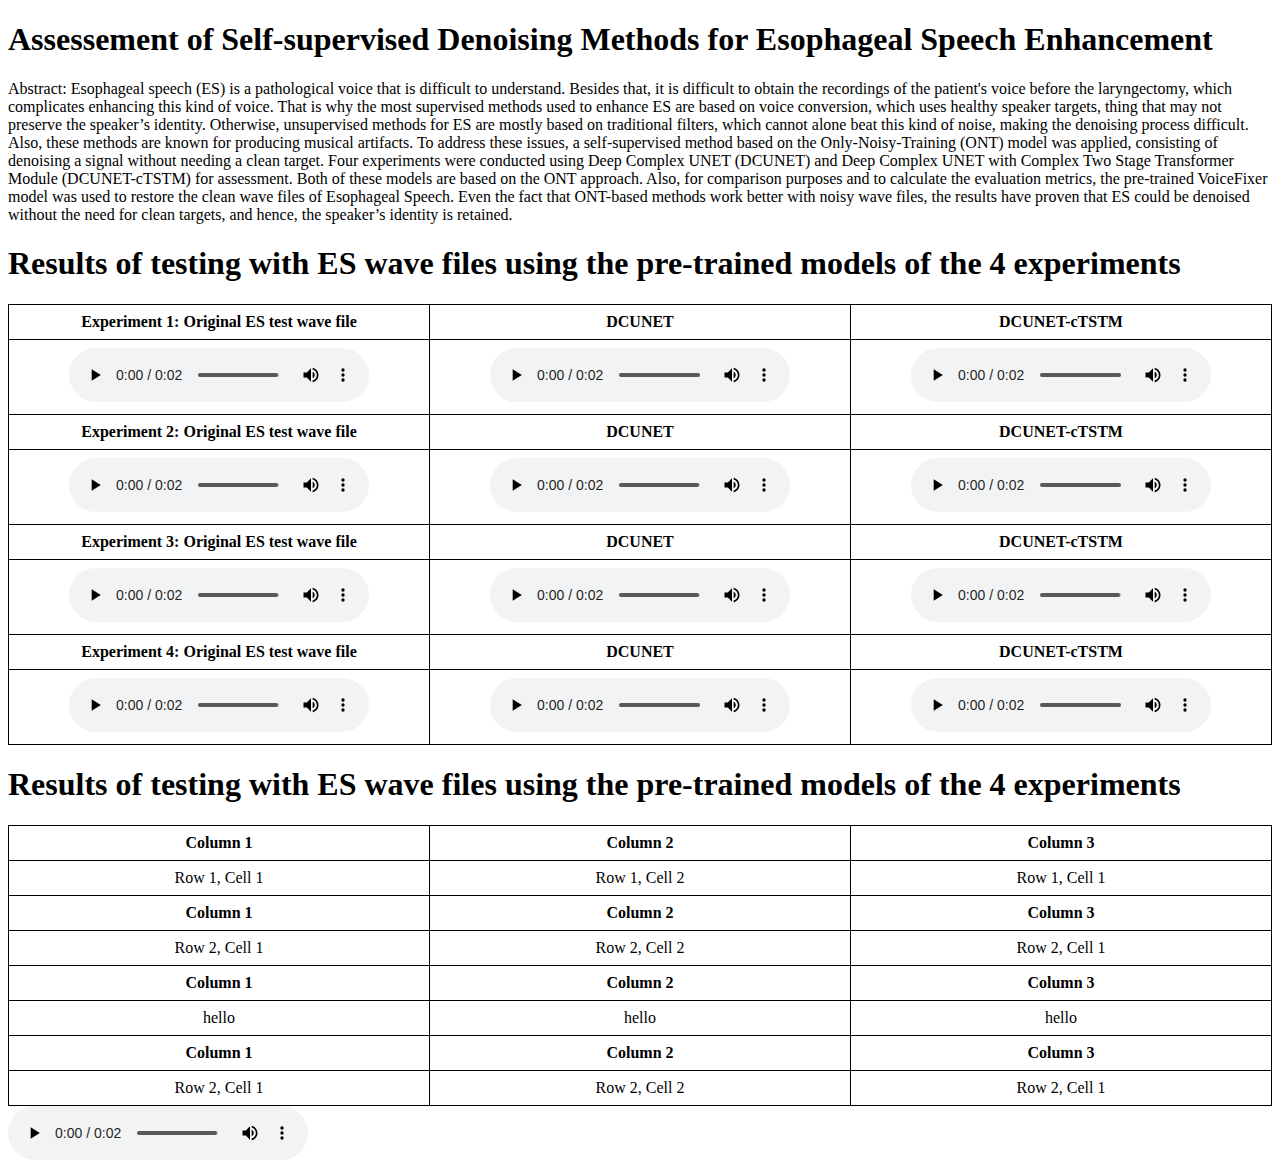
==== index.html @ f3889b7e "Update index.html" ====
<!DOCTYPE html>
<html lang="en">
<head>
    <meta charset="UTF-8">
    <meta name="viewport" content="width=device-width, initial-scale=1.0">
    <title>ES enhancement using DCUNET and DCUNET-cTSTM</title>
    <link rel="stylesheet" href="styles.css">
</head>
<body>
    <h1>Assessement of Self-supervised Denoising Methods for Esophageal Speech Enhancement</h1>
    <p>Abstract: Esophageal speech (ES) is a pathological voice that is difficult to understand. Besides that, it is difficult to obtain the recordings of the patient's voice before the laryngectomy, which complicates enhancing this kind of voice. That is why the most supervised methods used to enhance ES are based on voice conversion, which uses healthy speaker targets, thing that may not preserve the speaker’s identity. Otherwise, unsupervised methods for ES are mostly based on traditional filters, which cannot alone beat this kind of noise, making the denoising process difficult. Also, these methods are known for producing musical artifacts. To address these issues, a self-supervised method based on the Only-Noisy-Training (ONT) model was applied, consisting of denoising a signal without needing a clean target. Four experiments were conducted using Deep Complex UNET (DCUNET) and Deep Complex UNET with Complex Two Stage Transformer Module (DCUNET-cTSTM) for assessment. Both of these models are based on the ONT approach. Also, for comparison purposes and to calculate the evaluation metrics, the pre-trained VoiceFixer model was used to restore the clean wave files of Esophageal Speech. Even the fact that ONT-based methods work better with noisy wave files, the results have proven that ES could be denoised without the need for clean targets, and hence, the speaker’s identity is retained.</p>

    <h1>Results of testing with ES wave files using the pre-trained models of the 4 experiments</h1>

    <table class="styled-table">
        <tr>
            <th>Experiment 1: Original ES test wave file</th>            
            <th>DCUNET</th>
            <th>DCUNET-cTSTM</th>
        </tr>
        <tr>
            <td><audio controls>
        <source src="GM_00241.mp3" type="audio/mpeg">
    </audio></td>
            <td><audio controls>
        <source src="Exp1.mp3" type="audio/mpeg">
    </audio></td>
            <td><audio controls>
        <source src="Exp1C.mp3" type="audio/mpeg">
    </audio></td>
        </tr>
        <tr>
            <th>Experiment 2: Original ES test wave file</th>
            <th>DCUNET</th>
            <th>DCUNET-cTSTM</th>
        </tr>
        <tr>
            <td><audio controls>
        <source src="GM_00241.mp3" type="audio/mpeg">
    </audio></td>
            <td><audio controls>
        <source src="Exp2.mp3" type="audio/mpeg">
    </audio></td>
            <td><audio controls>
        <source src="Exp2C.mp3" type="audio/mpeg">
    </audio></td>
        </tr>
        <tr>
            <th>Experiment 3: Original ES test wave file</th>
            <th>DCUNET</th>
            <th>DCUNET-cTSTM</th>
        </tr>
        <tr>
            <td><audio controls>
        <source src="GM_00241.mp3" type="audio/mpeg">
    </audio></td>
            <td><audio controls>
        <source src="Exp3.mp3" type="audio/mpeg"> 
    </audio></td>
            <td><audio controls>
        <source src="Exp3C.mp3" type="audio/mpeg">
    </audio></td>
        </tr>
        <tr>
            <th>Experiment 4: Original ES test wave file</th>
            <th>DCUNET</th>
            <th>DCUNET-cTSTM</th>
        </tr>
        <tr>
            <td><audio controls>
        <source src="GM_00241.mp3" type="audio/mpeg">
    </audio></td>
            <td><audio controls>
        <source src="Exp4.mp3" type="audio/mpeg">
    </audio></td>
            <td><audio controls>
        <source src="Exp4C.mp3" type="audio/mpeg">
    </audio></td>
        </tr>
    </table>

    <h1>Results of testing with ES wave files using the pre-trained models of the 4 experiments</h1>

    <table class="styled-table">
        <tr>
            <th>Column 1</th>
            <th>Column 2</th>
            <th>Column 3</th>
        </tr>
        <tr>
            <td>Row 1, Cell 1</td>
            <td>Row 1, Cell 2</td>
            <td>Row 1, Cell 1</td>
        </tr>
        <tr>
            <th>Column 1</th>
            <th>Column 2</th>
            <th>Column 3</th>
        </tr>
        <tr>
            <td>Row 2, Cell 1</td>
            <td>Row 2, Cell 2</td>
            <td>Row 2, Cell 1</td>
        </tr>
        <tr>
            <th>Column 1</th>
            <th>Column 2</th>
            <th>Column 3</th>
        </tr>
        <tr>
            <td>hello</td>
            <td>hello</td>
            <td>hello</td>
        </tr>
        <tr>
            <th>Column 1</th>
            <th>Column 2</th>
            <th>Column 3</th>
        </tr>
        <tr>
            <td>Row 2, Cell 1</td>
            <td>Row 2, Cell 2</td>
            <td>Row 2, Cell 1</td>
        </tr>
    </table>

    <!-- <a href="GM_00001.wav.wav?raw=true" class="audio-link">Listen to Audio</a> -->
    <audio controls>
        <source src="GM_00001.wav.mp3" type="audio/mpeg">
    </audio>
</body>
</html>
---- styles.css ----
.styled-table {
    width: 100%;
    border-collapse: collapse;
}

.styled-table th, .styled-table td {
    border: 1px solid black;
    padding: 8px;
    text-align: center;
}

.audio-link {
    display: block;
    margin-top: 20px;
    font-size: 16px;
    color: blue;
    text-decoration: none;
}

.audio-link:hover {
    color: darkblue;
}
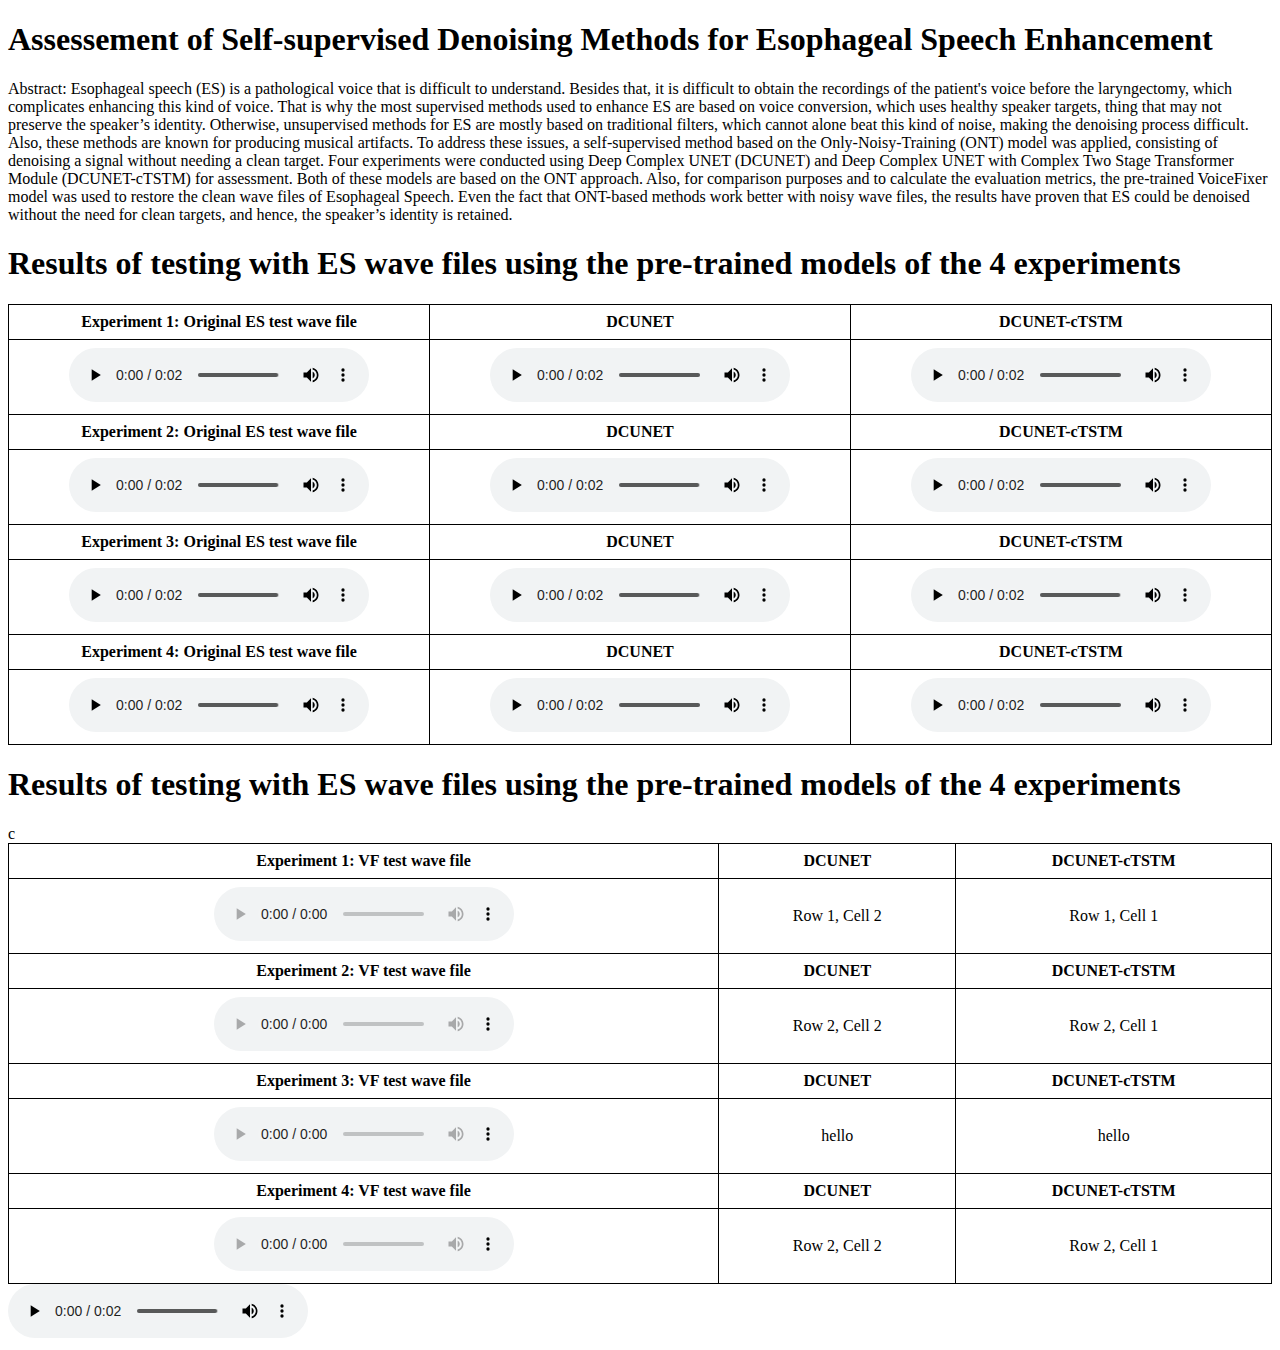
==== commit 15b99e59: "Update index.html" ====
--- a/index.html
+++ b/index.html
@@ -83,42 +83,50 @@
 
     <table class="styled-table">
         <tr>
-            <th>Column 1</th>
-            <th>Column 2</th>
-            <th>Column 3</th>
+            <th>Experiment 1: VF test wave file</th>
+            <th>DCUNET</th>
+            <th>DCUNET-cTSTM</th>
         </tr>
-        <tr>
-            <td>Row 1, Cell 1</td>
+        <tr>c
+            <td><audio controls>
+        <source src="VF_GM_00241.mp3" type="audio/mpeg">
+    </audio></td>
             <td>Row 1, Cell 2</td>
             <td>Row 1, Cell 1</td>
         </tr>
         <tr>
-            <th>Column 1</th>
-            <th>Column 2</th>
-            <th>Column 3</th>
+            <th>Experiment 2: VF test wave file</th>
+            <th>DCUNET</th>
+            <th>DCUNET-cTSTM</th>
         </tr>
         <tr>
-            <td>Row 2, Cell 1</td>
+            <td><audio controls>
+        <source src="VF_GM_00241.mp3" type="audio/mpeg">
+    </audio></td>
             <td>Row 2, Cell 2</td>
             <td>Row 2, Cell 1</td>
         </tr>
         <tr>
-            <th>Column 1</th>
-            <th>Column 2</th>
-            <th>Column 3</th>
+            <th>Experiment 3: VF test wave file</th>
+            <th>DCUNET</th>
+            <th>DCUNET-cTSTM</th>
         </tr>
         <tr>
-            <td>hello</td>
+            <td><audio controls>
+        <source src="VF_GM_00241.mp3" type="audio/mpeg">
+    </audio></td>
             <td>hello</td>
             <td>hello</td>
         </tr>
         <tr>
-            <th>Column 1</th>
-            <th>Column 2</th>
-            <th>Column 3</th>
+            <th>Experiment 4: VF test wave file</th>
+            <th>DCUNET</th>
+            <th>DCUNET-cTSTM</th>
         </tr>
         <tr>
-            <td>Row 2, Cell 1</td>
+            <td><audio controls>
+        <source src="VF_GM_00241.mp3" type="audio/mpeg">
+    </audio></td>
             <td>Row 2, Cell 2</td>
             <td>Row 2, Cell 1</td>
         </tr>
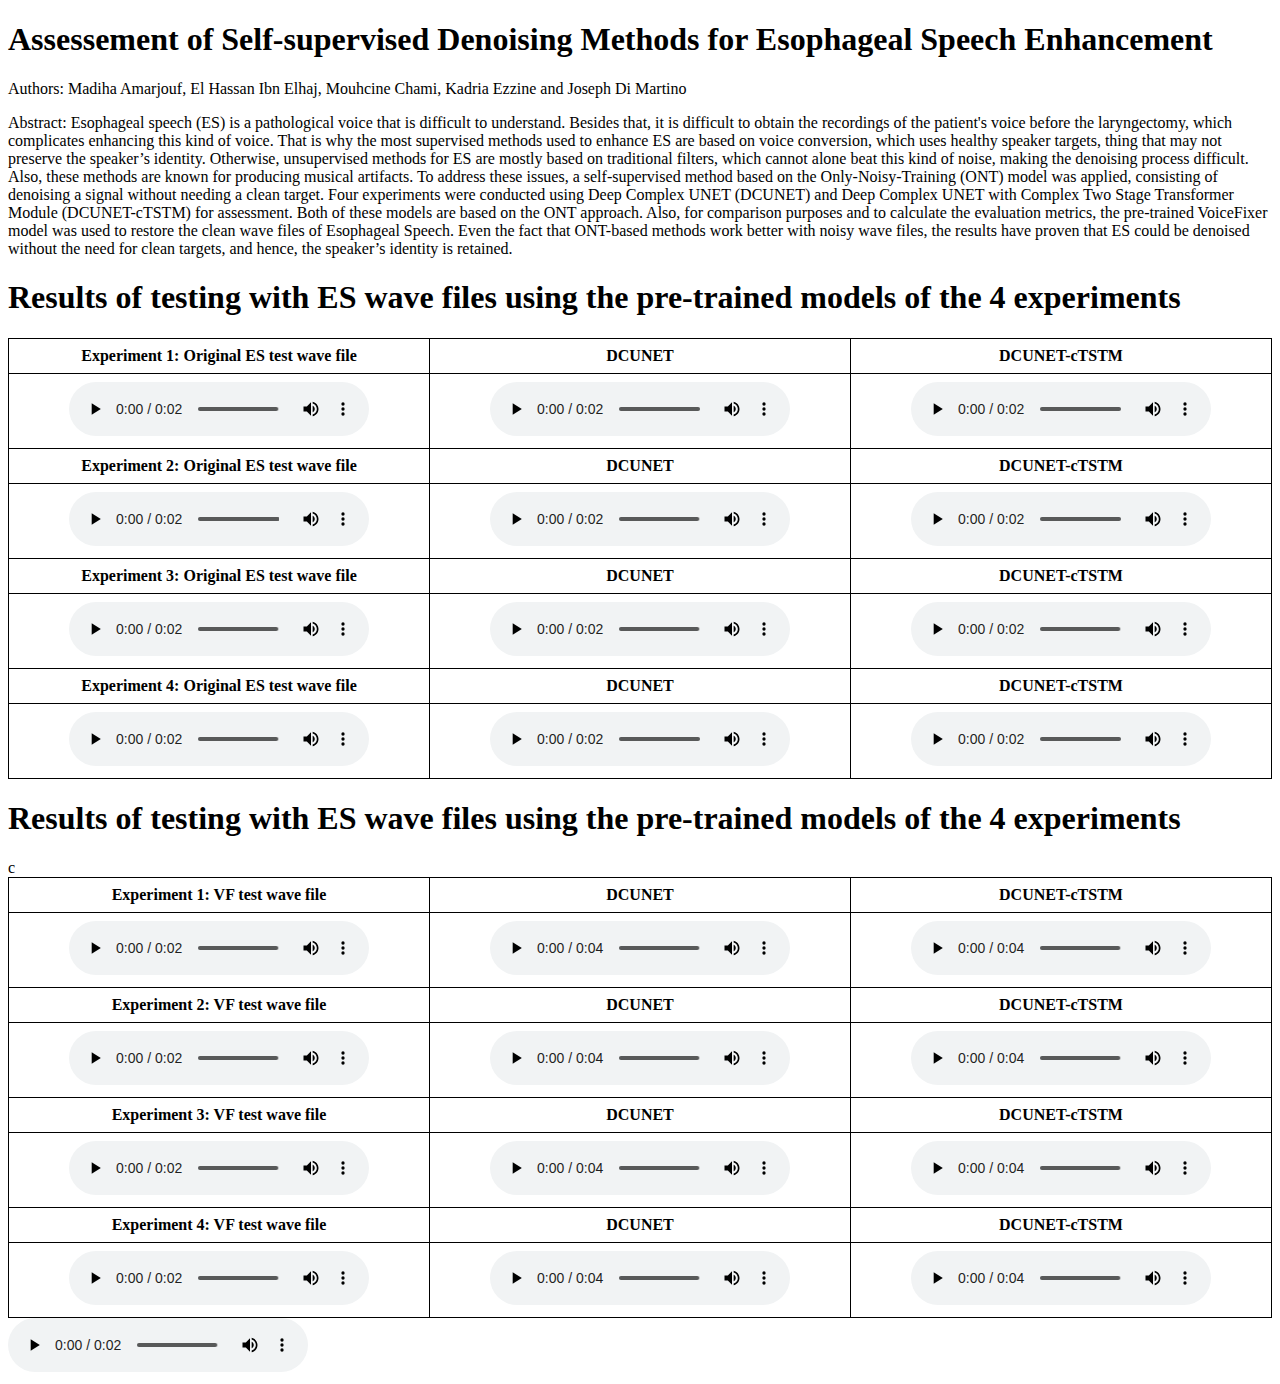
==== commit 9d3f334f: "Update index.html" ====
--- a/index.html
+++ b/index.html
@@ -8,6 +8,7 @@
 </head>
 <body>
     <h1>Assessement of Self-supervised Denoising Methods for Esophageal Speech Enhancement</h1>
+    <p> Authors: Madiha Amarjouf, El Hassan Ibn Elhaj, Mouhcine Chami, Kadria Ezzine and Joseph Di Martino</p>
     <p>Abstract: Esophageal speech (ES) is a pathological voice that is difficult to understand. Besides that, it is difficult to obtain the recordings of the patient's voice before the laryngectomy, which complicates enhancing this kind of voice. That is why the most supervised methods used to enhance ES are based on voice conversion, which uses healthy speaker targets, thing that may not preserve the speaker’s identity. Otherwise, unsupervised methods for ES are mostly based on traditional filters, which cannot alone beat this kind of noise, making the denoising process difficult. Also, these methods are known for producing musical artifacts. To address these issues, a self-supervised method based on the Only-Noisy-Training (ONT) model was applied, consisting of denoising a signal without needing a clean target. Four experiments were conducted using Deep Complex UNET (DCUNET) and Deep Complex UNET with Complex Two Stage Transformer Module (DCUNET-cTSTM) for assessment. Both of these models are based on the ONT approach. Also, for comparison purposes and to calculate the evaluation metrics, the pre-trained VoiceFixer model was used to restore the clean wave files of Esophageal Speech. Even the fact that ONT-based methods work better with noisy wave files, the results have proven that ES could be denoised without the need for clean targets, and hence, the speaker’s identity is retained.</p>
 
     <h1>Results of testing with ES wave files using the pre-trained models of the 4 experiments</h1>
@@ -91,8 +92,12 @@
             <td><audio controls>
         <source src="VF_GM_00241.mp3" type="audio/mpeg">
     </audio></td>
-            <td>Row 1, Cell 2</td>
-            <td>Row 1, Cell 1</td>
+            <td><audio controls>
+        <source src="VF_Exp1.mp3" type="audio/mpeg">
+    </audio></td>
+            <td><audio controls>
+        <source src="VF_Exp1C.mp3" type="audio/mpeg">
+    </audio></td>
         </tr>
         <tr>
             <th>Experiment 2: VF test wave file</th>
@@ -103,8 +108,12 @@
             <td><audio controls>
         <source src="VF_GM_00241.mp3" type="audio/mpeg">
     </audio></td>
-            <td>Row 2, Cell 2</td>
-            <td>Row 2, Cell 1</td>
+            <td><audio controls>
+        <source src="VF_Exp2.mp3" type="audio/mpeg">
+    </audio></td>
+            <td><audio controls>
+        <source src="VF_Exp2C.mp3" type="audio/mpeg">
+    </audio></td>
         </tr>
         <tr>
             <th>Experiment 3: VF test wave file</th>
@@ -115,8 +124,12 @@
             <td><audio controls>
         <source src="VF_GM_00241.mp3" type="audio/mpeg">
     </audio></td>
-            <td>hello</td>
-            <td>hello</td>
+            <td><audio controls>
+        <source src="VF_Exp3.mp3" type="audio/mpeg">
+    </audio></td>
+            <td><audio controls>
+        <source src="VF_Exp3C.mp3" type="audio/mpeg">
+    </audio></td>
         </tr>
         <tr>
             <th>Experiment 4: VF test wave file</th>
@@ -127,8 +140,12 @@
             <td><audio controls>
         <source src="VF_GM_00241.mp3" type="audio/mpeg">
     </audio></td>
-            <td>Row 2, Cell 2</td>
-            <td>Row 2, Cell 1</td>
+            <td><audio controls>
+        <source src="VF_Exp4.mp3" type="audio/mpeg">
+    </audio></td>
+            <td><audio controls>
+        <source src="VF_Exp4C.mp3" type="audio/mpeg">
+    </audio></td>
         </tr>
     </table>
 
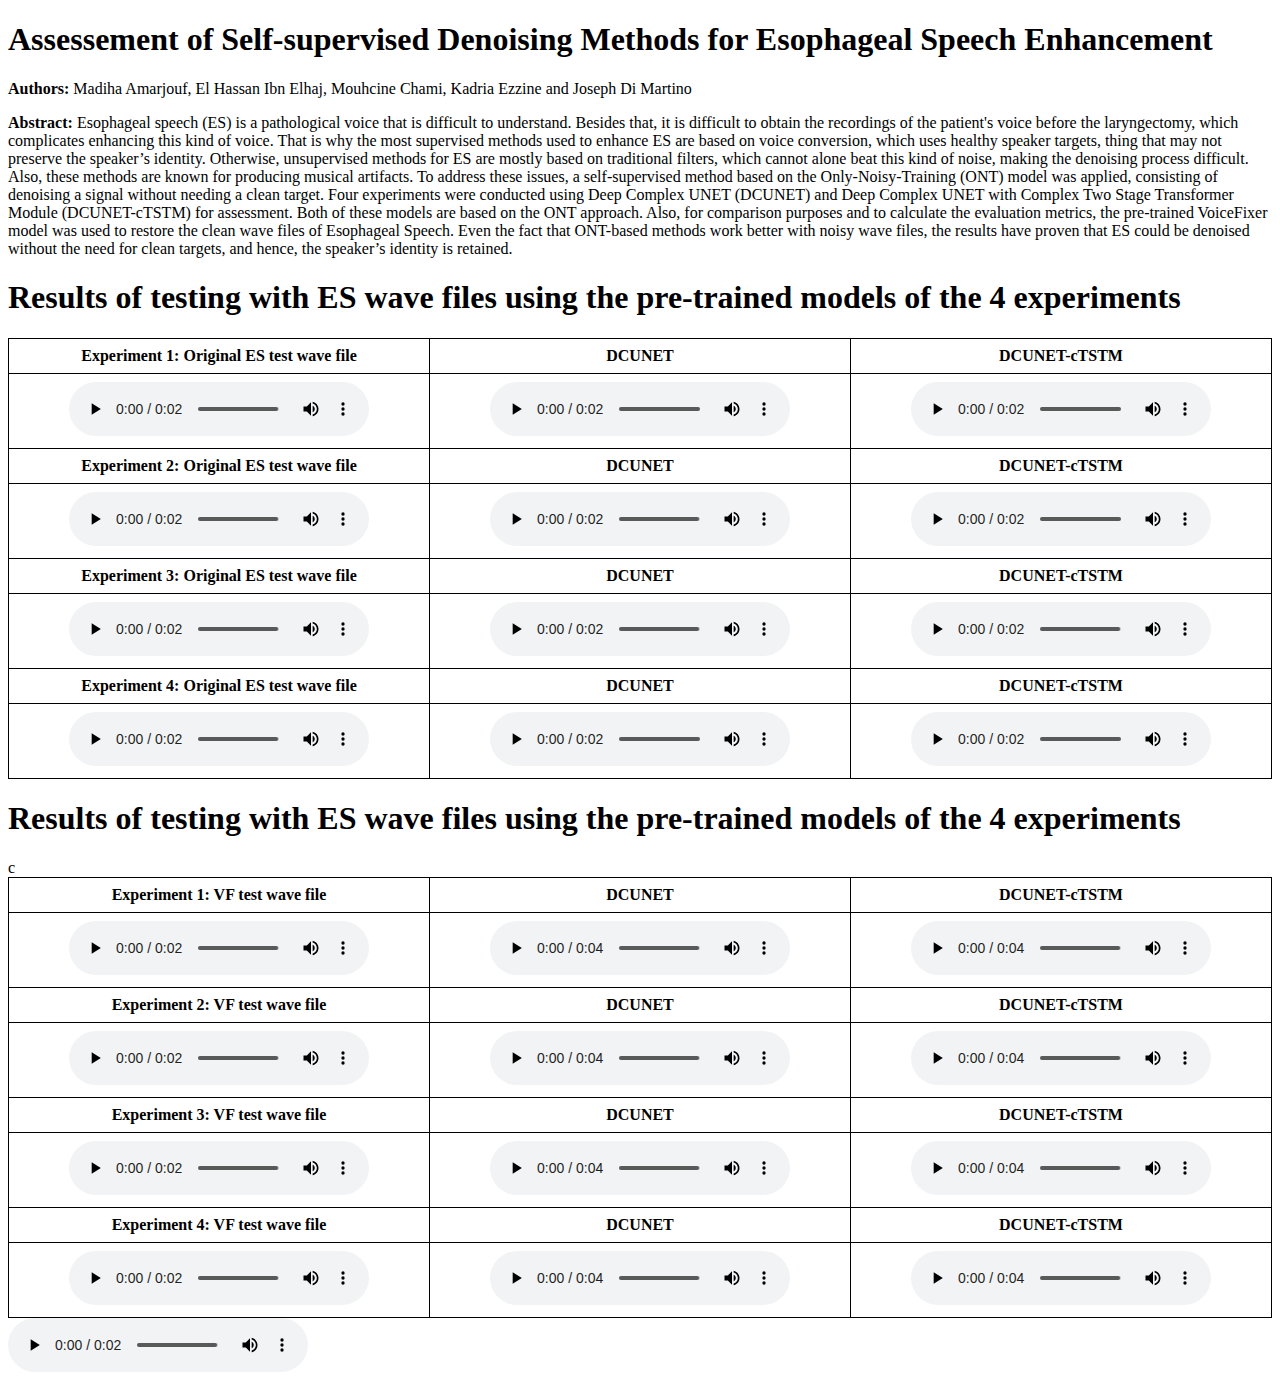
==== commit 79b3fa07: "Update index.html" ====
--- a/index.html
+++ b/index.html
@@ -8,8 +8,8 @@
 </head>
 <body>
     <h1>Assessement of Self-supervised Denoising Methods for Esophageal Speech Enhancement</h1>
-    <p> Authors: Madiha Amarjouf, El Hassan Ibn Elhaj, Mouhcine Chami, Kadria Ezzine and Joseph Di Martino</p>
-    <p>Abstract: Esophageal speech (ES) is a pathological voice that is difficult to understand. Besides that, it is difficult to obtain the recordings of the patient's voice before the laryngectomy, which complicates enhancing this kind of voice. That is why the most supervised methods used to enhance ES are based on voice conversion, which uses healthy speaker targets, thing that may not preserve the speaker’s identity. Otherwise, unsupervised methods for ES are mostly based on traditional filters, which cannot alone beat this kind of noise, making the denoising process difficult. Also, these methods are known for producing musical artifacts. To address these issues, a self-supervised method based on the Only-Noisy-Training (ONT) model was applied, consisting of denoising a signal without needing a clean target. Four experiments were conducted using Deep Complex UNET (DCUNET) and Deep Complex UNET with Complex Two Stage Transformer Module (DCUNET-cTSTM) for assessment. Both of these models are based on the ONT approach. Also, for comparison purposes and to calculate the evaluation metrics, the pre-trained VoiceFixer model was used to restore the clean wave files of Esophageal Speech. Even the fact that ONT-based methods work better with noisy wave files, the results have proven that ES could be denoised without the need for clean targets, and hence, the speaker’s identity is retained.</p>
+    <p><b>Authors:</b> Madiha Amarjouf, El Hassan Ibn Elhaj, Mouhcine Chami, Kadria Ezzine and Joseph Di Martino</p>
+    <p><b>Abstract:</b> Esophageal speech (ES) is a pathological voice that is difficult to understand. Besides that, it is difficult to obtain the recordings of the patient's voice before the laryngectomy, which complicates enhancing this kind of voice. That is why the most supervised methods used to enhance ES are based on voice conversion, which uses healthy speaker targets, thing that may not preserve the speaker’s identity. Otherwise, unsupervised methods for ES are mostly based on traditional filters, which cannot alone beat this kind of noise, making the denoising process difficult. Also, these methods are known for producing musical artifacts. To address these issues, a self-supervised method based on the Only-Noisy-Training (ONT) model was applied, consisting of denoising a signal without needing a clean target. Four experiments were conducted using Deep Complex UNET (DCUNET) and Deep Complex UNET with Complex Two Stage Transformer Module (DCUNET-cTSTM) for assessment. Both of these models are based on the ONT approach. Also, for comparison purposes and to calculate the evaluation metrics, the pre-trained VoiceFixer model was used to restore the clean wave files of Esophageal Speech. Even the fact that ONT-based methods work better with noisy wave files, the results have proven that ES could be denoised without the need for clean targets, and hence, the speaker’s identity is retained.</p>
 
     <h1>Results of testing with ES wave files using the pre-trained models of the 4 experiments</h1>
 
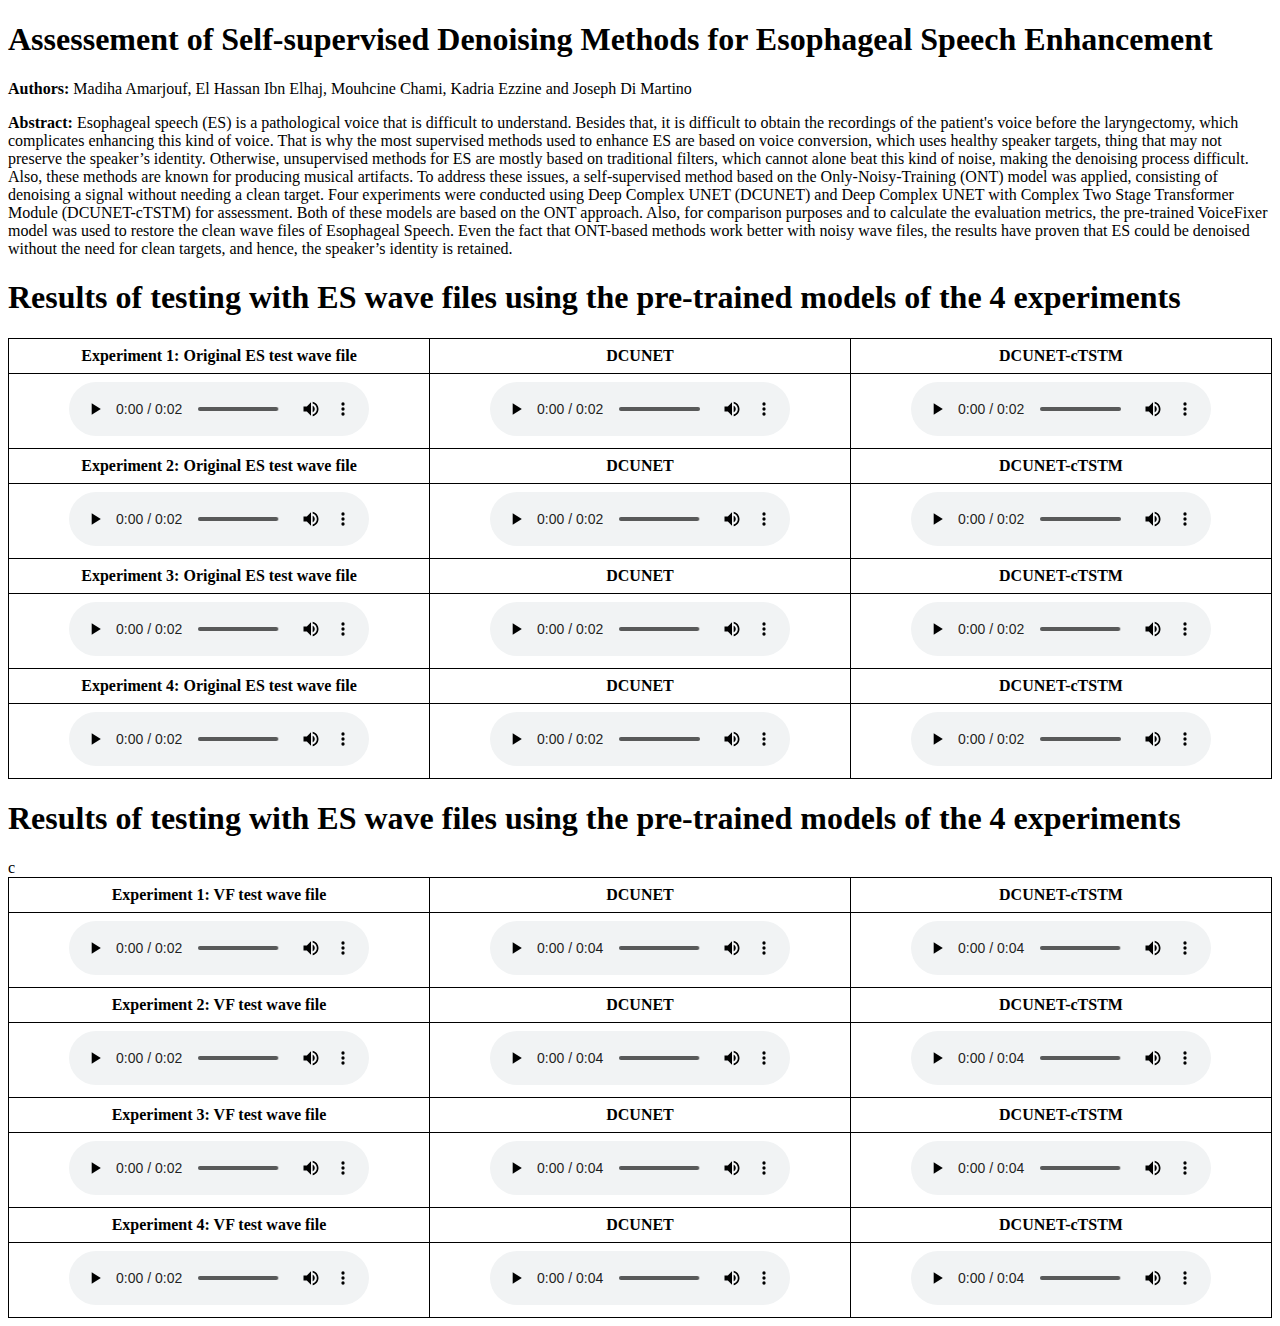
==== commit 32765b51: "Update index.html" ====
--- a/index.html
+++ b/index.html
@@ -149,10 +149,6 @@
         </tr>
     </table>
 
-    <!-- <a href="GM_00001.wav.wav?raw=true" class="audio-link">Listen to Audio</a> -->
-    <audio controls>
-        <source src="GM_00001.wav.mp3" type="audio/mpeg">
-    </audio>
 </body>
 </html>
 
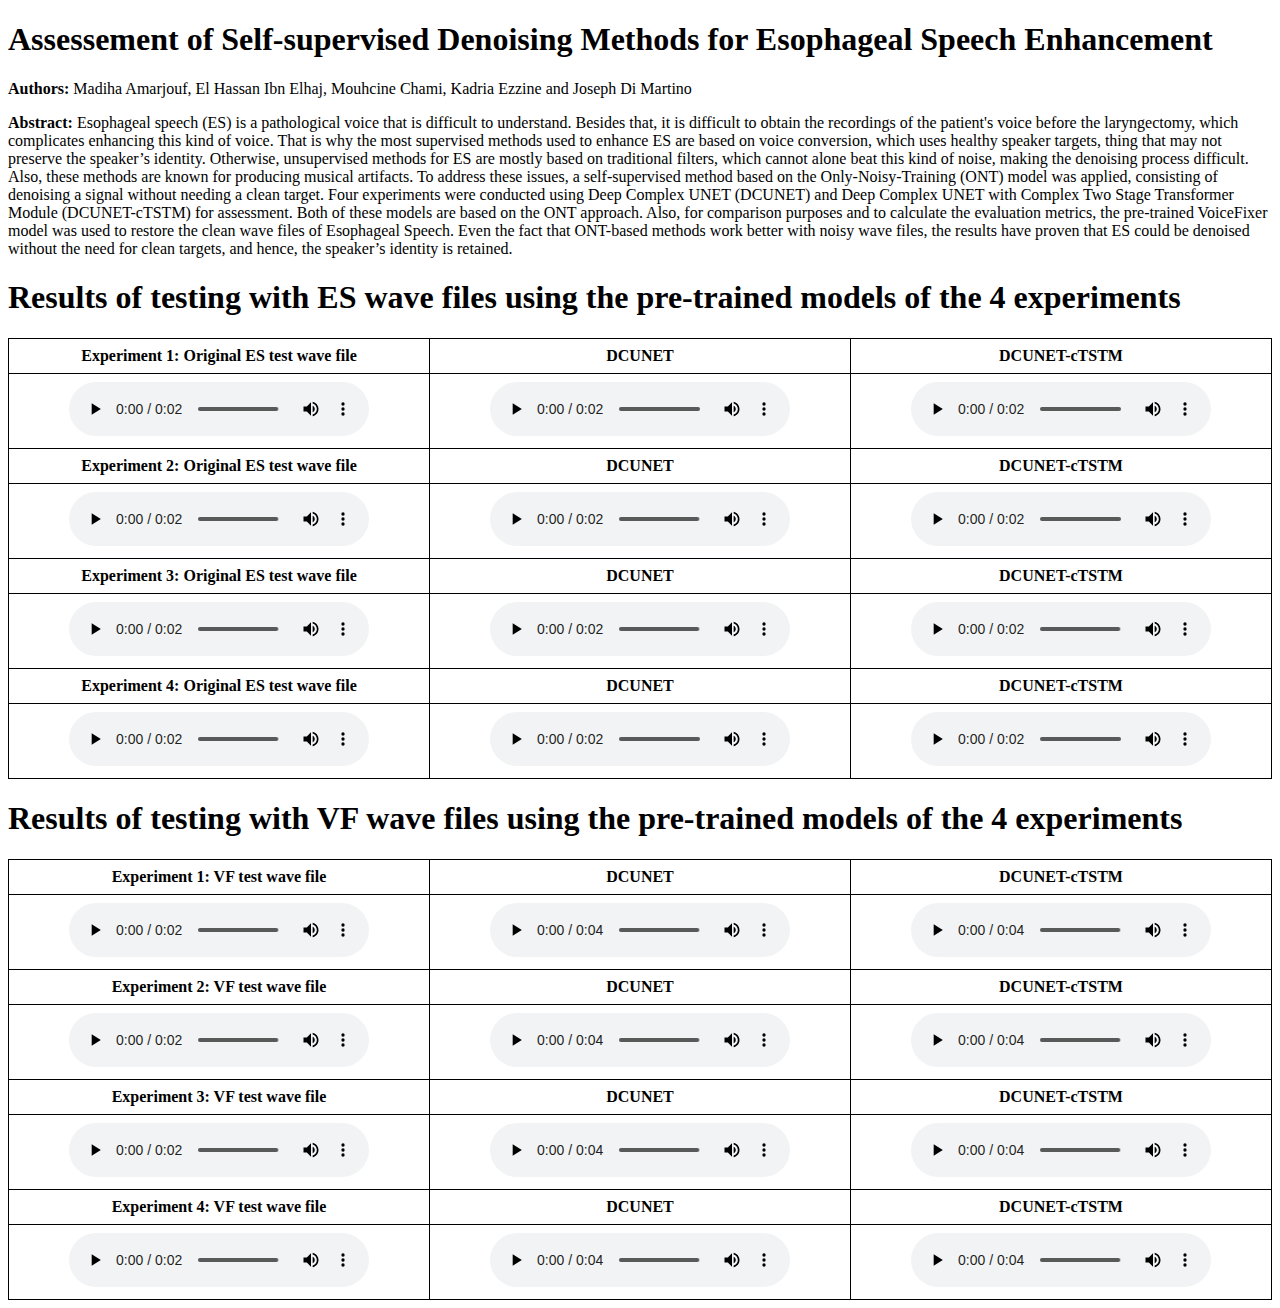
==== commit c82136c0: "Update index.html" ====
--- a/index.html
+++ b/index.html
@@ -80,7 +80,7 @@
         </tr>
     </table>
 
-    <h1>Results of testing with ES wave files using the pre-trained models of the 4 experiments</h1>
+    <h1>Results of testing with VF wave files using the pre-trained models of the 4 experiments</h1>
 
     <table class="styled-table">
         <tr>
@@ -88,7 +88,7 @@
             <th>DCUNET</th>
             <th>DCUNET-cTSTM</th>
         </tr>
-        <tr>c
+        <tr>
             <td><audio controls>
         <source src="VF_GM_00241.mp3" type="audio/mpeg">
     </audio></td>
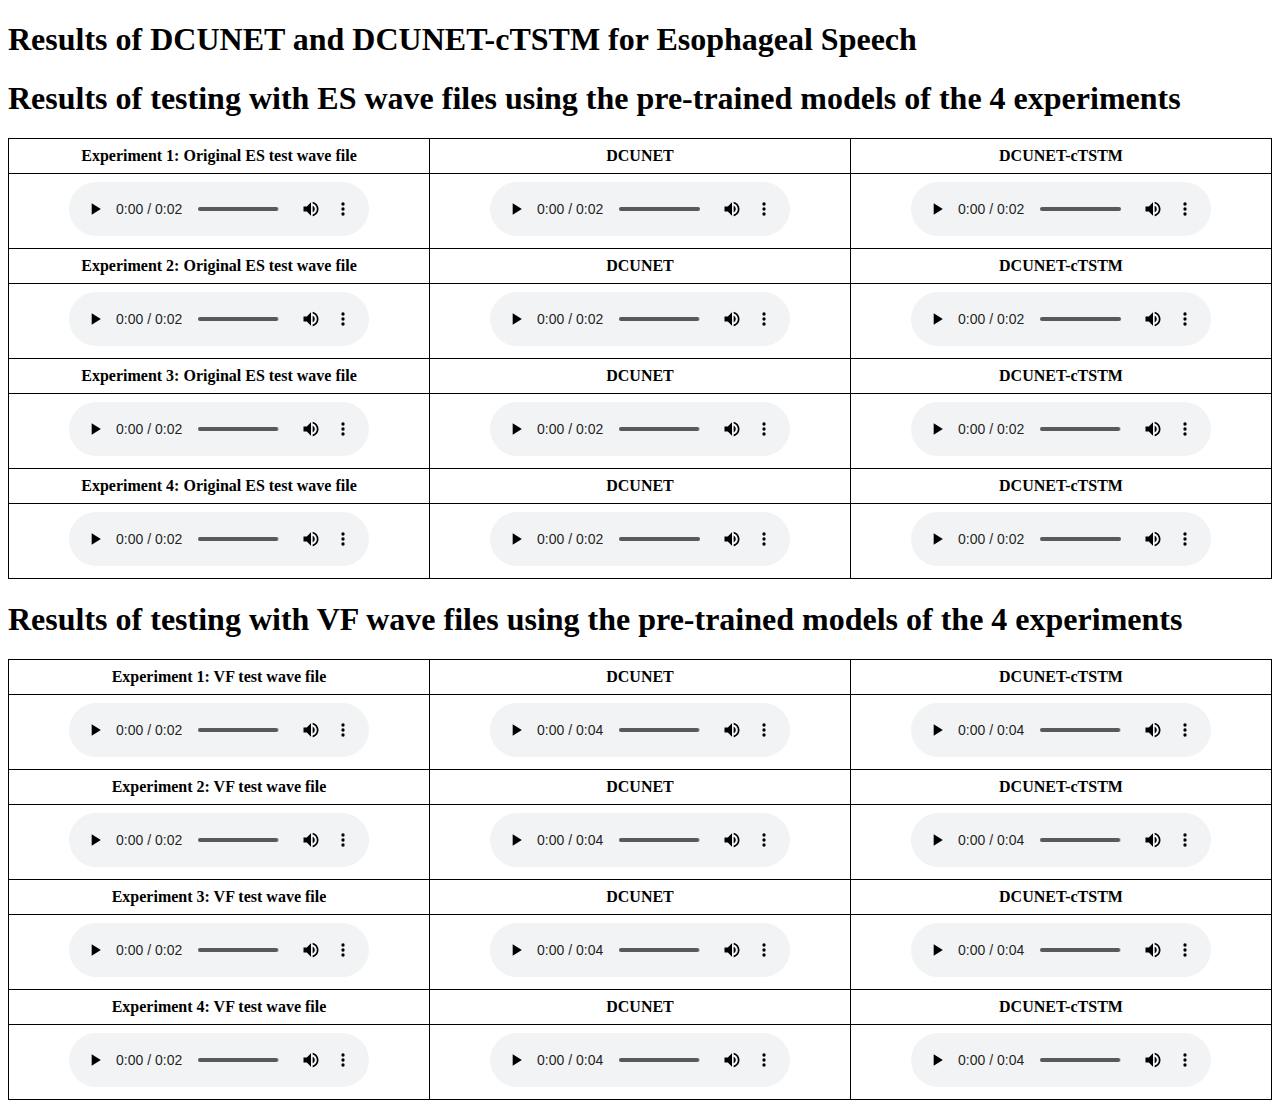
==== commit 92950f6e: "Update index.html" ====
--- a/index.html
+++ b/index.html
@@ -7,9 +7,10 @@
     <link rel="stylesheet" href="styles.css">
 </head>
 <body>
-    <h1>Assessement of Self-supervised Denoising Methods for Esophageal Speech Enhancement</h1>
-    <p><b>Authors:</b> Madiha Amarjouf, El Hassan Ibn Elhaj, Mouhcine Chami, Kadria Ezzine and Joseph Di Martino</p>
-    <p><b>Abstract:</b> Esophageal speech (ES) is a pathological voice that is difficult to understand. Besides that, it is difficult to obtain the recordings of the patient's voice before the laryngectomy, which complicates enhancing this kind of voice. That is why the most supervised methods used to enhance ES are based on voice conversion, which uses healthy speaker targets, thing that may not preserve the speaker’s identity. Otherwise, unsupervised methods for ES are mostly based on traditional filters, which cannot alone beat this kind of noise, making the denoising process difficult. Also, these methods are known for producing musical artifacts. To address these issues, a self-supervised method based on the Only-Noisy-Training (ONT) model was applied, consisting of denoising a signal without needing a clean target. Four experiments were conducted using Deep Complex UNET (DCUNET) and Deep Complex UNET with Complex Two Stage Transformer Module (DCUNET-cTSTM) for assessment. Both of these models are based on the ONT approach. Also, for comparison purposes and to calculate the evaluation metrics, the pre-trained VoiceFixer model was used to restore the clean wave files of Esophageal Speech. Even the fact that ONT-based methods work better with noisy wave files, the results have proven that ES could be denoised without the need for clean targets, and hence, the speaker’s identity is retained.</p>
+    <!---------<h1>Assessement of Self-supervised Denoising Methods for Esophageal Speech Enhancement</h1>---------->
+    <h1>Results of DCUNET and DCUNET-cTSTM for Esophageal Speech</h1>
+    <!---------<p><b>Authors:</b> Madiha Amarjouf, El Hassan Ibn Elhaj, Mouhcine Chami, Kadria Ezzine and Joseph Di Martino</p>----------->
+    <!---------<p><b>Abstract:</b> Esophageal speech (ES) is a pathological voice that is difficult to understand. Besides that, it is difficult to obtain the recordings of the patient's voice before the laryngectomy, which complicates enhancing this kind of voice. That is why the most supervised methods used to enhance ES are based on voice conversion, which uses healthy speaker targets, thing that may not preserve the speaker’s identity. Otherwise, unsupervised methods for ES are mostly based on traditional filters, which cannot alone beat this kind of noise, making the denoising process difficult. Also, these methods are known for producing musical artifacts. To address these issues, a self-supervised method based on the Only-Noisy-Training (ONT) model was applied, consisting of denoising a signal without needing a clean target. Four experiments were conducted using Deep Complex UNET (DCUNET) and Deep Complex UNET with Complex Two Stage Transformer Module (DCUNET-cTSTM) for assessment. Both of these models are based on the ONT approach. Also, for comparison purposes and to calculate the evaluation metrics, the pre-trained VoiceFixer model was used to restore the clean wave files of Esophageal Speech. Even the fact that ONT-based methods work better with noisy wave files, the results have proven that ES could be denoised without the need for clean targets, and hence, the speaker’s identity is retained.</p>------>
 
     <h1>Results of testing with ES wave files using the pre-trained models of the 4 experiments</h1>
 
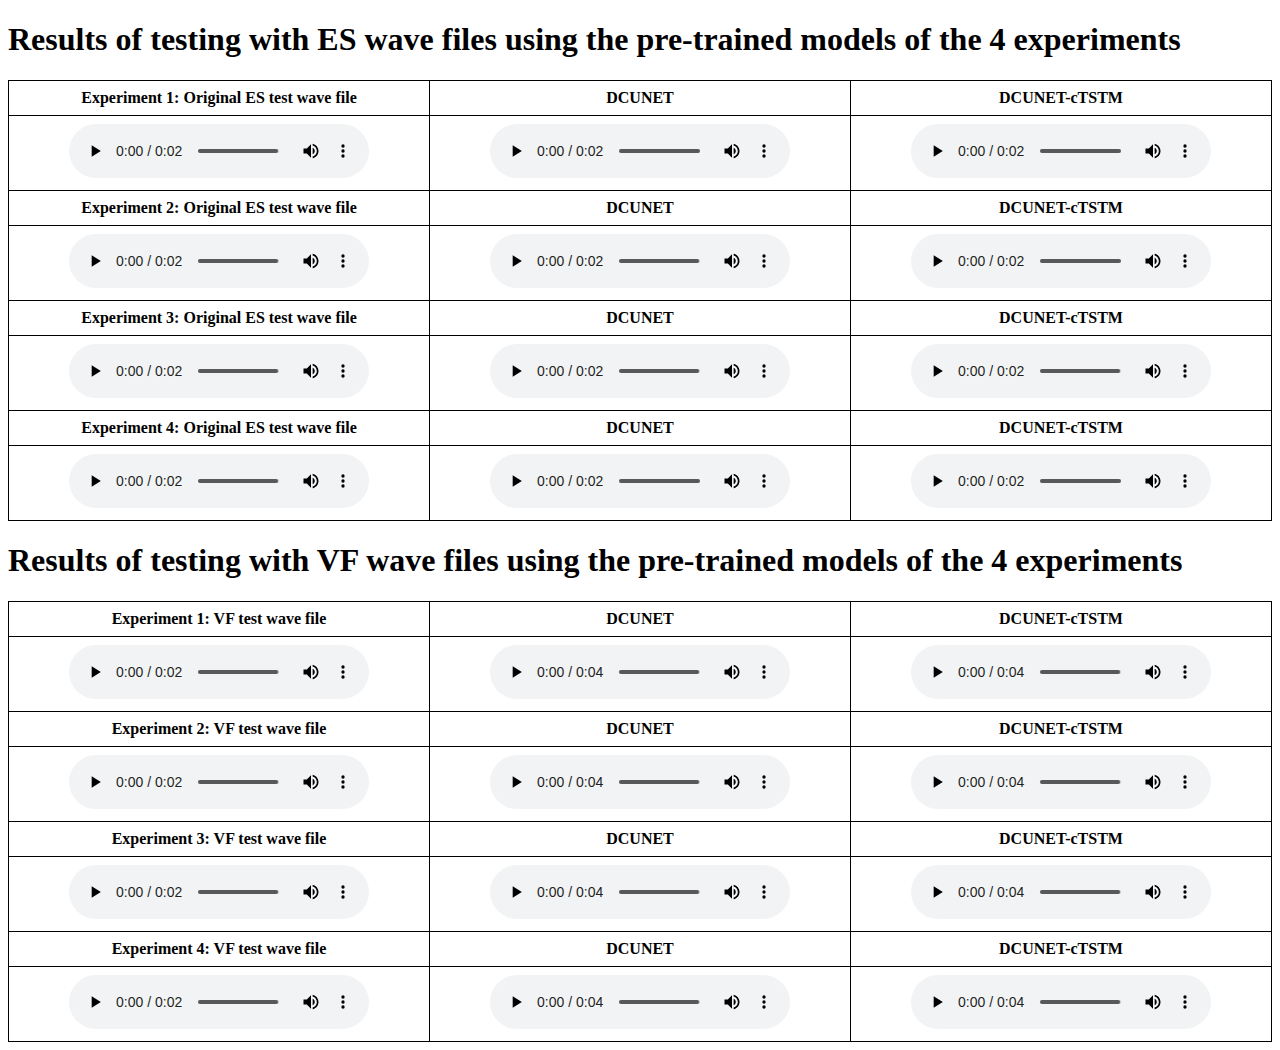
==== commit 6267856d: "Update index.html" ====
--- a/index.html
+++ b/index.html
@@ -7,11 +7,7 @@
     <link rel="stylesheet" href="styles.css">
 </head>
 <body>
-    <!---------<h1>Assessement of Self-supervised Denoising Methods for Esophageal Speech Enhancement</h1>---------->
-    <h1>Results of DCUNET and DCUNET-cTSTM for Esophageal Speech</h1>
-    <!---------<p><b>Authors:</b> Madiha Amarjouf, El Hassan Ibn Elhaj, Mouhcine Chami, Kadria Ezzine and Joseph Di Martino</p>----------->
-    <!---------<p><b>Abstract:</b> Esophageal speech (ES) is a pathological voice that is difficult to understand. Besides that, it is difficult to obtain the recordings of the patient's voice before the laryngectomy, which complicates enhancing this kind of voice. That is why the most supervised methods used to enhance ES are based on voice conversion, which uses healthy speaker targets, thing that may not preserve the speaker’s identity. Otherwise, unsupervised methods for ES are mostly based on traditional filters, which cannot alone beat this kind of noise, making the denoising process difficult. Also, these methods are known for producing musical artifacts. To address these issues, a self-supervised method based on the Only-Noisy-Training (ONT) model was applied, consisting of denoising a signal without needing a clean target. Four experiments were conducted using Deep Complex UNET (DCUNET) and Deep Complex UNET with Complex Two Stage Transformer Module (DCUNET-cTSTM) for assessment. Both of these models are based on the ONT approach. Also, for comparison purposes and to calculate the evaluation metrics, the pre-trained VoiceFixer model was used to restore the clean wave files of Esophageal Speech. Even the fact that ONT-based methods work better with noisy wave files, the results have proven that ES could be denoised without the need for clean targets, and hence, the speaker’s identity is retained.</p>------>
-
+    
     <h1>Results of testing with ES wave files using the pre-trained models of the 4 experiments</h1>
 
     <table class="styled-table">
